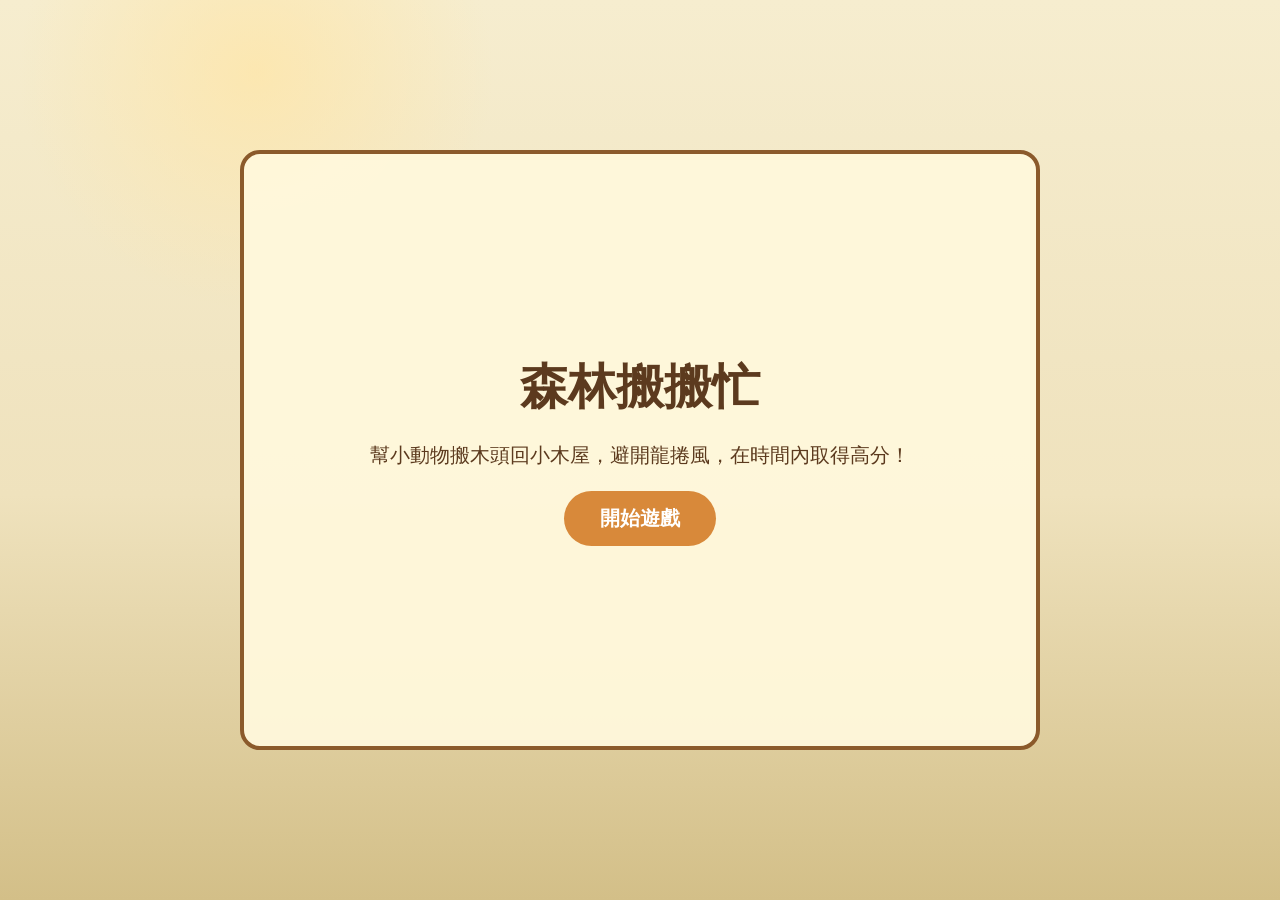
==== mobile.html @ 2d174515 "1006 14:26" ====
<!DOCTYPE html>
<html lang="zh-TW">
<head>
  <meta charset="UTF-8">
  <meta name="viewport" content="width=device-width, initial-scale=1.0">
  <title>森林搬搬忙</title>
  <link rel="stylesheet" href="mobile.css">
  </head>
<body>
  <div id="startScreen" class="start-screen">
    <h1>森林搬搬忙</h1>
    <p>幫小動物搬木頭回小木屋，避開龍捲風，在時間內取得高分！</p>
    <button id="showNameButton">開始遊戲</button>
  </div>
  <div id="tutorialScreen" class="tutorial-screen hidden">
    <div class="tutorial-header">
      <h2>遊戲說明</h2>
      <p>先看懂玩法，再開始森林搬搬忙！</p>
    </div>

    <div class="tutorial-grid">
      <article class="tutorial-card">
        <div class="tutorial-visual move-keys">
          <div class="wasd-keys">
            <div class="key-row key-row-center">
              <span class="game-key">W</span>
            </div>
            <div class="key-row">
              <span class="game-key">A</span>
              <span class="game-key">S</span>
              <span class="game-key">D</span>
            </div>
          </div>
          <div class="arrow-key-pad">
            <div class="key-row key-row-center">
              <span class="game-key">↑</span>
            </div>
            <div class="key-row">
              <span class="game-key">←</span>
              <span class="game-key">↓</span>
              <span class="game-key">→</span>
            </div>
          </div>
        </div>
        <p>用 WASD 或方向鍵移動水獺。</p>
      </article>

      <article class="tutorial-card">
        <div class="tutorial-visual single-key-wrap">
          <span class="game-key big-key">E</span>
        </div>
        <p>靠近石頭時按 E 撿起石頭。</p>
      </article>

      <article class="tutorial-card">
        <div class="tutorial-visual single-key-wrap">
          <span class="game-key space-key">SPACE</span>
        </div>
        <p>靠近木頭按空白鍵撿起，回小屋再按空白鍵放下。</p>
      </article>

      <article class="tutorial-card">
        <div class="tutorial-visual mouse-wrap">
          <div class="mouse-icon">
            <span class="mouse-left"></span>
          </div>
        </div>
        <p>按住滑鼠左鍵瞄準，放開後丟石頭攻擊狐狸。</p>
      </article>

      <article class="tutorial-card">
        <div class="tutorial-visual goal-visual">
          <img src="assets/otter.png" alt="水獺">
          <span class="goal-arrow">→</span>
          <img src="assets/wood.png" alt="木頭">
          <span class="goal-arrow">→</span>
          <img class="cabin-icon" src="assets/cabin.png" alt="小屋">
        </div>
        <p>目標是在時間內把木頭搬回家，分數越高越好。</p>
      </article>

      <article class="tutorial-card">
        <div class="tutorial-visual object-visual tornado-card-icon">
          <img src="assets/tornado.png" alt="颱風">
        </div>
        <p>颱風會守木頭，也會追玩家；被碰到木頭會掉落。</p>
      </article>

      <article class="tutorial-card">
        <div class="tutorial-visual object-visual">
          <img src="assets/fox.png" alt="狐狸">
        </div>
        <p>狐狸會偷放在家裡的木頭，牠回窩成功就會扣分。</p>
      </article>

      <article class="tutorial-card">
        <div class="tutorial-visual object-visual rock-card-icon">
          <img src="assets/rock.png" alt="石頭">
        </div>
        <p>石頭可以阻止狐狸，但不能跑去狐狸家侵門踏戶喔！</p>
      </article>
    </div>

    <button id="tutorialContinueButton" class="tutorial-start-button">我懂了，開始填名字</button>
  </div>

  <div id="nameScreen" class="name-screen hidden">
    <h2>輸入玩家名稱</h2>
    <input id="playerName" maxlength="12" placeholder="輸入名稱">
    <button id="confirmNameButton">確認開始</button>
    <p id="nameHint"></p>
  </div>

  <main id="gameShell" class="game-shell hidden">
    <section class="top-panel">
      <div>
        <h1>森林搬搬忙</h1>
        <p>60 秒內把木頭搬回小屋，挑戰最高分。</p>
      </div>
      <div class="score-board">
        <span>時間 <strong id="timeText">60</strong></span>
        <span>分數 <strong id="scoreText">0</strong></span>
      </div>
    </section>

    <canvas id="gameCanvas" width="1280" height="720"></canvas>

    <div id="joystickBase" class="joystick-base hidden">
      <div id="joystickKnob" class="joystick-knob"></div>
    </div>

    <button id="throwButton" class="throw-button hidden" type="button">
      🪨
    </button>

    <div id="gameAlert" class="game-alert hidden">
      <div class="game-alert-box">
        <h2>狐狸保護警告</h2>
        <p id="gameAlertText">不能侵門踏戶，打給動保喔!!!!</p>
        <button id="closeAlertButton">我知道了</button>
      </div>
    </div>

    <p id="messageText" class="mobile-message">點木頭搬回小屋，別讓狐狸偷走！</p>

  </main>

  <audio id="bgm" src="assets/bgm.mp3" loop preload="auto"></audio>
  <script src="mobile-game.js"></script>
</body>
</html>
---- mobile.css ----
* {
  box-sizing: border-box;
}

.start-screen {
    position: absolute;
    width: 800px;
    height: 600px;
    background: rgba(255, 248, 220, 0.95);
    border: 4px solid #8b5a2b;
    border-radius: 20px;
    text-align: center;
    z-index: 10;

    display: flex;
    flex-direction: column;
    justify-content: center;
    align-items: center;
}

.start-screen h1 {
    font-size: 48px;
    color: #5c3a1e;
    margin-bottom: 20px;
}

.start-screen p {
    font-size: 20px;
    color: #5c3a1e;
    width: 70%;
    line-height: 1.6;
}

#showNameButton,
#confirmNameButton {
    margin-top: 20px;
    padding: 14px 36px;
    font-size: 20px;
    border: none;
    border-radius: 999px;
    background: #d8893a;
    color: white;
    cursor: pointer;
}

#showNameButton:hover,
#confirmNameButton:hover {
    background: #b96f2d;
}

.hidden {
  display: none !important;
}

.name-screen {
  position: absolute;
  width: 520px;
  min-height: 300px;
  background: rgba(255, 248, 220, 0.96);
  border: 4px solid #8b5a2b;
  border-radius: 20px;
  text-align: center;
  z-index: 10;
  padding: 40px;

  display: flex;
  flex-direction: column;
  justify-content: center;
  align-items: center;
  gap: 16px;
}

.name-screen h2 {
  font-size: 34px;
  color: #5c3a1e;
  margin: 0;
}

.name-screen input {
  width: 260px;
  padding: 12px;
  font-size: 18px;
  border: 2px solid #8b5a2b;
  border-radius: 8px;
}

#nameHint {
  color: #a04224;
  min-height: 24px;
}

body {
  margin: 0;
  min-height: 100vh;
  font-family: "Microsoft JhengHei", Arial, sans-serif;
  background:
    radial-gradient(circle at 20% 8%, rgba(255, 229, 165, 0.7), transparent 18%),
    linear-gradient(180deg, #f6edcf 0%, #efe2bd 55%, #d3bf88 100%);
  color: #3d2c1d;
  display: flex;
  align-items: center;
  justify-content: center;
}

.game-shell {
  width: min(960px, 96vw);
  padding: 20px;
}

.top-panel,
.bottom-panel {
  display: flex;
  align-items: center;
  justify-content: space-between;
  gap: 16px;
}

h1 {
  margin: 0 0 6px;
  font-size: 32px;
}

p {
  margin: 0;
}

.score-board {
  display: flex;
  gap: 12px;
  font-size: 20px;
}

.score-board span {
  background: rgba(255, 248, 223, 0.9);
  border: 2px solid #9a7442;
  padding: 8px 14px;
  border-radius: 8px;
}

canvas {
  width: 100%;
  display: block;
  margin: 16px 0;
  background: #efe2bd;
  border: 4px solid #5c3b26;
  border-radius: 8px;
  box-shadow: 0 10px 30px rgba(61, 44, 29, 0.2);
}

.bottom-panel {
  align-items: flex-start;
}

label {
  display: block;
  margin-bottom: 6px;
  font-weight: 700;
}

input {
  width: 180px;
  padding: 10px;
  border: 2px solid #78945d;
  border-radius: 6px;
  font-size: 16px;
}

.button-row {
  display: flex;
  gap: 10px;
}

button {
  padding: 10px 18px;
  border: 0;
  border-radius: 6px;
  background: #2f6f37;
  color: white;
  font-weight: 700;
  cursor: pointer;
}

button:disabled {
  background: #9ead9a;
  cursor: default;
}

#messageText {
  flex: 1;
  line-height: 1.6;
}

.ranking-panel {
  margin-top: 16px;
  background: rgba(255, 248, 223, 0.9);
  border: 2px solid #9a7442;
  border-radius: 8px;
  padding: 14px 18px;
}

.ranking-panel h2 {
  margin: 0 0 10px;
  font-size: 22px;
}

#rankingList {
  margin: 0;
  padding-left: 24px;
}

#rankingList li {
  padding: 6px 0;
  font-size: 17px;
}

.game-alert {
  position: fixed;
  inset: 0;
  background: rgba(60, 43, 25, 0.35);
  display: flex;
  align-items: center;
  justify-content: center;
  z-index: 50;
}

.game-alert.hidden {
  display: none;
}

.game-alert-box {
  width: 380px;
  padding: 28px 32px;
  text-align: center;
  background: rgba(255, 248, 220, 0.98);
  border: 5px solid #8b5a2b;
  border-radius: 28px;
  box-shadow: 0 12px 0 rgba(92, 58, 30, 0.25);
  color: #5c3a1e;
}

.game-alert-box h2 {
  margin: 0 0 14px;
  font-size: 28px;
}

.game-alert-box p {
  margin: 0 0 22px;
  font-size: 20px;
  line-height: 1.6;
  font-weight: bold;
}

.game-alert-box button {
  padding: 10px 24px;
  border: none;
  border-radius: 999px;
  background: #2f7d46;
  color: white;
  font-size: 18px;
  font-weight: bold;
  cursor: pointer;
}

.game-alert-box button:hover {
  background: #256b3a;
}
.tutorial-screen {
  position: absolute;
  width: min(1080px, 96vw);
  min-height: 680px;
  padding: 28px;
  background: rgba(255, 248, 220, 0.97);
  border: 5px solid #8b5a2b;
  border-radius: 28px;
  box-shadow: 0 16px 40px rgba(61, 44, 29, 0.22);
  color: #5c3a1e;
  z-index: 10;
}

.tutorial-header {
  text-align: center;
  margin-bottom: 18px;
}

.tutorial-header h2 {
  margin: 0 0 8px;
  font-size: 38px;
}

.tutorial-header p {
  font-size: 18px;
  font-weight: bold;
}

.tutorial-grid {
  display: grid;
  grid-template-columns: repeat(4, 1fr);
  gap: 14px;
}

.tutorial-card {
  min-height: 230px;
  padding: 14px;
  background: rgba(255, 255, 240, 0.72);
  border: 3px solid #b9854f;
  border-radius: 20px;
  display: flex;
  flex-direction: column;
  align-items: center;
  justify-content: space-between;
  text-align: center;
}

.tutorial-visual {
  width: 100%;
  height: 140px;
  display: flex;
  align-items: center;
  justify-content: center;
}

.tutorial-card p {
  min-height: 54px;
  font-size: 16px;
  line-height: 1.45;
  font-weight: bold;
}

.key-group,
.wasd-keys,
.arrow-key-pad {
  flex-direction: column;
  gap: 6px;
}

.key-row {
  display: flex;
  gap: 7px;
}

.key-row-center {
  justify-content: center;
}

.game-key {
  min-width: 46px;
  height: 46px;
  padding: 6px 10px;
  background: #fff1d2;
  border: 3px solid #3d4451;
  border-radius: 11px;
  box-shadow: 5px 7px 0 #6d7889;
  color: #1e1a16;
  display: inline-flex;
  align-items: center;
  justify-content: center;
  font-size: 25px;
  font-weight: 900;
}

.arrow-keys {
  display: grid;
  grid-template-columns: repeat(4, 30px);
  gap: 5px;
  margin-top: 7px;
}

.small-key {
  min-width: 30px;
  height: 30px;
  border-width: 2px;
  border-radius: 8px;
  box-shadow: 3px 4px 0 #6d7889;
  font-size: 17px;
}

.single-key-wrap,
.mouse-wrap {
  align-items: center;
}

.big-key {
  min-width: 82px;
  height: 82px;
  font-size: 42px;
  border-radius: 17px;
  box-shadow: 7px 9px 0 #6d7889;
}

.space-key {
  width: 190px;
  height: 58px;
  font-size: 28px;
  border-radius: 16px;
}

.mouse-icon {
  width: 82px;
  height: 118px;
  background: #fff1d2;
  border: 4px solid #3d4451;
  border-radius: 42px 42px 34px 34px;
  box-shadow: 7px 9px 0 #6d7889;
  position: relative;
  overflow: hidden;
}

.mouse-icon::before {
  content: "";
  position: absolute;
  top: 18px;
  left: 50%;
  width: 4px;
  height: 34px;
  background: #3d4451;
  transform: translateX(-50%);
}

.mouse-left {
  position: absolute;
  top: 0;
  left: 0;
  width: 41px;
  height: 54px;
  background: #f6c77c;
  border-right: 3px solid #3d4451;
  border-bottom: 3px solid #3d4451;
  border-radius: 40px 0 14px 0;
}

.goal-visual {
  gap: 8px;
}

.goal-visual img,
.object-visual img {
  max-width: 82px;
  max-height: 92px;
  object-fit: contain;
}

.goal-arrow {
  font-size: 28px;
  font-weight: 900;
  color: #8b5a2b;
}

.mini-cabin {
  width: 72px;
  height: 62px;
  background: linear-gradient(#b86f38, #8f542b);
  border: 3px solid #5c3a1e;
  border-radius: 8px;
  color: #fff4d7;
  display: flex;
  align-items: center;
  justify-content: center;
  font-weight: 900;
  position: relative;
}

.mini-cabin::before {
  content: "";
  position: absolute;
  top: -27px;
  left: 5px;
  border-left: 29px solid transparent;
  border-right: 29px solid transparent;
  border-bottom: 28px solid #6b2d1c;
}

.tornado-card-icon img {
  width: 82px;
}

.rock-card-icon img {
  width: 72px;
}

.tutorial-start-button {
  display: block;
  margin: 22px auto 0;
  padding: 13px 34px;
  border-radius: 999px;
  background: #2f7d46;
  font-size: 20px;
}

.tutorial-start-button:hover {
  background: #256b3a;
}

@media (max-width: 900px) {
  .tutorial-screen {
    position: static;
    margin: 20px;
  }

  .tutorial-grid {
    grid-template-columns: repeat(2, 1fr);
  }
}

.mini-tornado {
  width: 86px;
  height: 104px;
  position: relative;
}

.mini-tornado::before,
.mini-tornado::after {
  content: "";
  position: absolute;
  left: 50%;
  transform: translateX(-50%);
  border-radius: 50%;
  background: rgba(120, 126, 128, 0.75);
  box-shadow: inset 0 0 12px rgba(70, 70, 70, 0.35);
}

.mini-tornado::before {
  top: 8px;
  width: 84px;
  height: 30px;
}

.mini-tornado::after {
  top: 26px;
  width: 64px;
  height: 68px;
  clip-path: polygon(8% 0, 92% 0, 62% 100%, 38% 100%);
}

.move-keys {
  gap: 14px;
}

.wasd-keys,
.arrow-key-pad {
  display: flex;
}

.move-keys .game-key {
  min-width: 36px;
  height: 36px;
  border-width: 2px;
  border-radius: 9px;
  box-shadow: 4px 5px 0 #6d7889;
  font-size: 20px;
}

.cabin-icon {
  width: 82px;
  max-height: 96px;
  object-fit: contain;
}

.mobile-controls {
  display: none;
}

@media (max-width: 1024px) and (orientation: landscape) {
  body {
    margin: 0;
    padding: 0;
    overflow: auto;
    background: #f8efd2;;
  }

  .start-screen,
  .name-screen,
  .tutorial-screen {
    width: 100%;
    min-height: 100vh;
    height: auto;
    overflow-y: auto;
    padding: 18px 20px 32px;
  }

  .tutorial-grid {
    height: auto;
    overflow: visible;
  }

  .tutorial-card {
    min-height: 170px;
  }

  .game-shell {
  width: 100vw;
  height: 100vh;
  padding: 0;
  position: fixed;
  inset: 0;
  overflow: hidden;
  display: flex;
  align-items: center;
  justify-content: center;
  background: #000;
}

  .top-panel {
    position: absolute;
    top: 10px;
    right: 10px;
    z-index: 20;
    display: block;
  }

  .top-panel h1,
  .top-panel p {
    display: none;
  }

  .score-board {
    display: flex;
    gap: 8px;
    font-size: 16px;
  }

  .score-board span {
    background: rgba(255, 248, 223, 0.85);
    border: 2px solid #8b5a2b;
    border-radius: 999px;
    padding: 6px 12px;
  }

  canvas {
  width: 100vw !important;
  height: auto !important;
  min-height: 100vh;
  margin: 0;
  border: none;
  border-radius: 0;
  box-shadow: none;
  display: block;
}

  .bottom-panel,
  .ranking-panel,
  .mobile-controls {
    display: none;
  }

  .game-alert {
    z-index: 50;
  }
}

/* 手機版遊戲畫面 */
body.mobile-playing {
  margin: 0;
  padding: 0;
  overflow: hidden;
  background: #f8efd2;
}

body.mobile-playing .game-shell {
  position: fixed;
  inset: 0;
  width: 100vw;
  height: 100vh;
  padding: 0;
  overflow: hidden;
  background: #f8efd2;;
}

body.mobile-playing canvas {
  width: 100vw;
  height: 100vh;
  display: block;
  margin: 0;
  border: none;
  border-radius: 0;
  box-shadow: none;
}

body.mobile-playing .top-panel {
  position: absolute;
  top: 10px;
  right: 10px;
  z-index: 20;
}

body.mobile-playing .top-panel > div:first-child {
  display: none;
}

body.mobile-playing .score-board {
  display: flex;
  gap: 8px;
  font-size: 15px;
}

body.mobile-playing .score-board span {
  background: rgba(255, 248, 223, 0.85);
  border: 2px solid #8b5a2b;
  border-radius: 999px;
  padding: 6px 12px;
}

.mobile-message {
  position: absolute;
  left: 12px;
  top: 12px;
  z-index: 20;
  max-width: 48vw;
  padding: 6px 10px;
  border-radius: 999px;
  background: rgba(255, 248, 223, 0.78);
  border: 2px solid rgba(139, 90, 43, 0.75);
  color: #5c3a1e;
  font-size: 14px;
  font-weight: bold;
  pointer-events: none;
}

.joystick-base {
  position: fixed;
  width: 96px;
  height: 96px;
  border-radius: 50%;
  background: rgba(92, 58, 30, 0.25);
  border: 3px solid rgba(92, 58, 30, 0.55);
  transform: translate(-50%, -50%);
  z-index: 30;
  pointer-events: none;
}

.joystick-knob {
  position: absolute;
  left: 50%;
  top: 50%;
  width: 42px;
  height: 42px;
  border-radius: 50%;
  background: #2f7d46;
  border: 3px solid #fff4d7;
  transform: translate(-50%, -50%);
}

.throw-button {
  position: fixed;
  right: 28px;
  bottom: 28px;
  width: 76px;
  height: 76px;
  border-radius: 50%;
  border: 4px solid #8b5a2b;
  background: radial-gradient(circle at 35% 30%, #fff4c9 0%, #e7c27c 45%, #b77b3c 100%);
  box-shadow: 0 8px 0 #5f3b1d, 0 12px 18px rgba(0, 0, 0, 0.28);
  font-size: 34px;
  z-index: 30;
  touch-action: none;
}

.throw-button:active {
  transform: translateY(4px);
  box-shadow: 0 4px 0 #5f3b1d, 0 8px 14px rgba(0, 0, 0, 0.24);
}
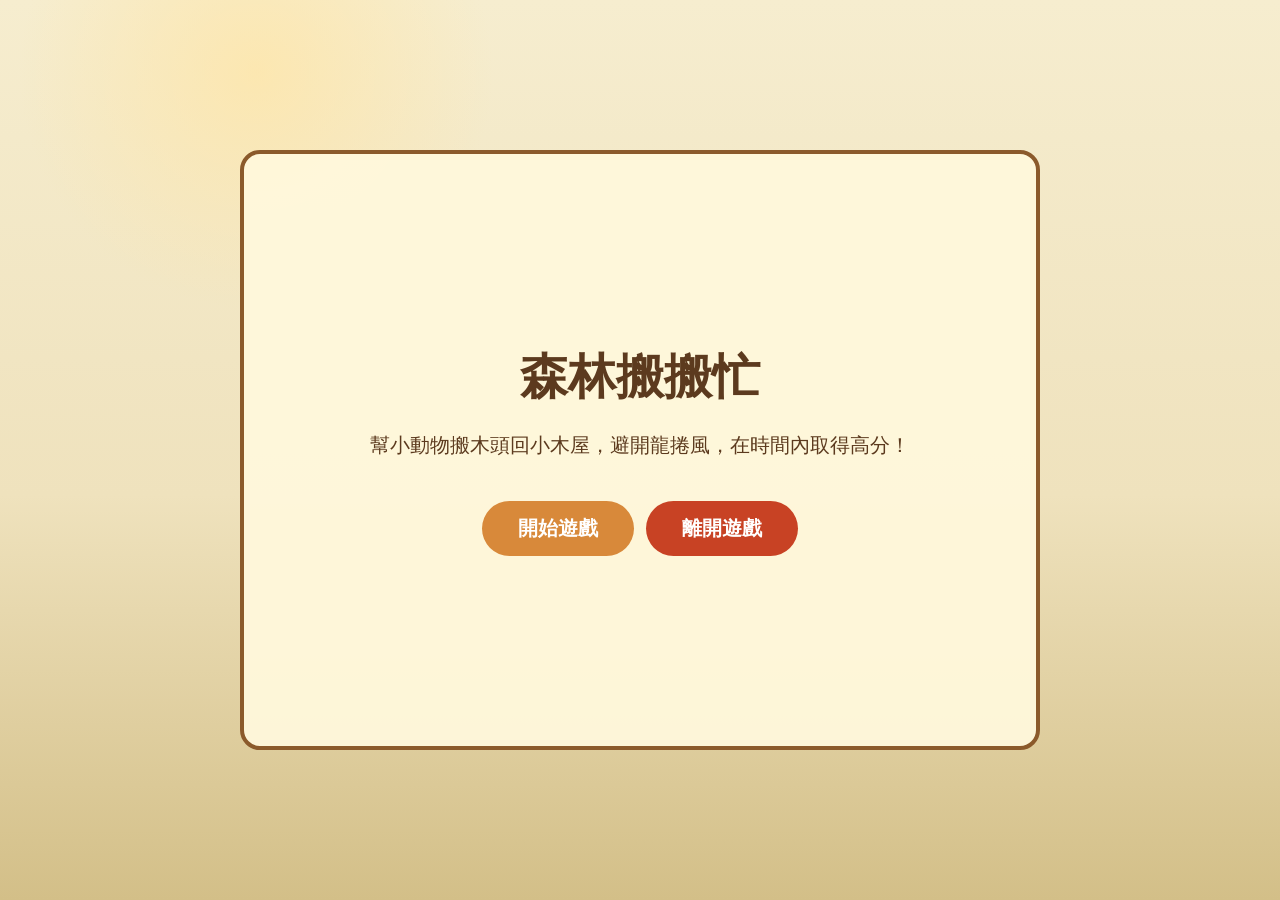
==== commit 3feb6327: "1006 15:08" ====
--- a/mobile.html
+++ b/mobile.html
@@ -10,7 +10,10 @@
   <div id="startScreen" class="start-screen">
     <h1>森林搬搬忙</h1>
     <p>幫小動物搬木頭回小木屋，避開龍捲風，在時間內取得高分！</p>
-    <button id="showNameButton">開始遊戲</button>
+    <div class="start-button-row">
+      <button id="showNameButton">開始遊戲</button>
+      <button id="exitGameButton" type="button">離開遊戲</button>
+    </div>
   </div>
   <div id="tutorialScreen" class="tutorial-screen hidden">
     <div class="tutorial-header">
@@ -18,54 +21,23 @@
       <p>先看懂玩法，再開始森林搬搬忙！</p>
     </div>
 
-    <div class="tutorial-grid">
+    <div class="tutorial-grid mobile-tutorial-grid">
       <article class="tutorial-card">
-        <div class="tutorial-visual move-keys">
-          <div class="wasd-keys">
-            <div class="key-row key-row-center">
-              <span class="game-key">W</span>
-            </div>
-            <div class="key-row">
-              <span class="game-key">A</span>
-              <span class="game-key">S</span>
-              <span class="game-key">D</span>
-            </div>
-          </div>
-          <div class="arrow-key-pad">
-            <div class="key-row key-row-center">
-              <span class="game-key">↑</span>
-            </div>
-            <div class="key-row">
-              <span class="game-key">←</span>
-              <span class="game-key">↓</span>
-              <span class="game-key">→</span>
-            </div>
+        <div class="tutorial-visual joystick-demo">
+          <div class="demo-joystick-base">
+            <div class="demo-joystick-knob"></div>
           </div>
         </div>
-        <p>用 WASD 或方向鍵移動水獺。</p>
+        <p>按住遊戲畫面會出現搖桿，拖曳方向控制水獺移動。</p>
       </article>
 
       <article class="tutorial-card">
-        <div class="tutorial-visual single-key-wrap">
-          <span class="game-key big-key">E</span>
+        <div class="tutorial-visual goal-visual">
+          <img src="assets/wood.png" alt="木頭">
+          <span class="goal-arrow">＋</span>
+          <img src="assets/rock.png" alt="石頭">
         </div>
-        <p>靠近石頭時按 E 撿起石頭。</p>
-      </article>
-
-      <article class="tutorial-card">
-        <div class="tutorial-visual single-key-wrap">
-          <span class="game-key space-key">SPACE</span>
-        </div>
-        <p>靠近木頭按空白鍵撿起，回小屋再按空白鍵放下。</p>
-      </article>
-
-      <article class="tutorial-card">
-        <div class="tutorial-visual mouse-wrap">
-          <div class="mouse-icon">
-            <span class="mouse-left"></span>
-          </div>
-        </div>
-        <p>按住滑鼠左鍵瞄準，放開後丟石頭攻擊狐狸。</p>
+        <p>靠近木頭或石頭後，直接點它就可以撿起來。</p>
       </article>
 
       <article class="tutorial-card">
@@ -76,14 +48,22 @@
           <span class="goal-arrow">→</span>
           <img class="cabin-icon" src="assets/cabin.png" alt="小屋">
         </div>
-        <p>目標是在時間內把木頭搬回家，分數越高越好。</p>
+        <p>拿到木頭後靠近小屋，點小屋附近就能放下得分。</p>
+      </article>
+
+      <article class="tutorial-card">
+        <div class="tutorial-visual throw-demo">
+          <button class="demo-throw-button" type="button">🪨</button>
+          <span class="goal-arrow">↗</span>
+        </div>
+        <p>撿到石頭後，右下角會出現投石按鈕；按住拖曳瞄準，放開發射。</p>
       </article>
 
       <article class="tutorial-card">
         <div class="tutorial-visual object-visual tornado-card-icon">
           <img src="assets/tornado.png" alt="颱風">
         </div>
-        <p>颱風會守木頭，也會追玩家；被碰到木頭會掉落。</p>
+        <p>颱風會巡邏木頭，也會追玩家；被碰到時木頭會掉落。</p>
       </article>
 
       <article class="tutorial-card">
@@ -97,7 +77,14 @@
         <div class="tutorial-visual object-visual rock-card-icon">
           <img src="assets/rock.png" alt="石頭">
         </div>
-        <p>石頭可以阻止狐狸，但不能跑去狐狸家侵門踏戶喔！</p>
+        <p>石頭可以打退狐狸；拖曳距離夠時，按鈕會變紅表示可以發射。</p>
+      </article>
+
+      <article class="tutorial-card">
+        <div class="tutorial-visual object-visual">
+          <img src="assets/fox-den.png" alt="狐狸窩">
+        </div>
+        <p>拿石頭時不能跑去狐狸家侵門踏戶，不然會被彈開警告喔！</p>
       </article>
     </div>
 
@@ -121,6 +108,7 @@
         <span>時間 <strong id="timeText">60</strong></span>
         <span>分數 <strong id="scoreText">0</strong></span>
       </div>
+      <button id="mobileCloseGameButton" class="mobile-close-game-button" type="button" aria-label="回首頁">×</button>
     </section>
 
     <canvas id="gameCanvas" width="1280" height="720"></canvas>
@@ -145,6 +133,19 @@
 
   </main>
 
+  <section id="mobileResultScreen" class="mobile-result-screen hidden">
+    <div class="mobile-result-card">
+      <h2>遊戲結束！</h2>
+      <p id="finalScoreText">本局分數：0</p>
+      <div class="mobile-ranking-panel">
+        <h3>排行榜</h3>
+        <ol id="mobileRankingList"></ol>
+      </div>
+      <button id="mobileRestartButton" type="button">重新開始</button>
+      <button id="mobileHomeButton" type="button">回首頁</button>
+    </div>
+  </section>
+
   <audio id="bgm" src="assets/bgm.mp3" loop preload="auto"></audio>
   <script src="mobile-game.js"></script>
 </body>
@@ -155,3 +156,4 @@
 
 
 
+
--- a/mobile.css
+++ b/mobile.css
@@ -757,4 +757,211 @@
 .throw-button:active {
   transform: translateY(4px);
   box-shadow: 0 4px 0 #5f3b1d, 0 8px 14px rgba(0, 0, 0, 0.24);
-}+}
+
+.throw-button.aiming {
+  background: radial-gradient(circle at 35% 30%, #fff9d7 0%, #ffd36d 45%, #d98b2b 100%);
+  transform: scale(1.08);
+}
+
+.throw-button.ready {
+  background: radial-gradient(circle at 35% 30%, #ffe0b5 0%, #ff915a 45%, #c84224 100%);
+  border-color: #7d1f15;
+  box-shadow: 0 8px 0 #4d160f, 0 0 18px rgba(255, 78, 42, 0.65);
+}
+
+.joystick-demo,
+.throw-demo {
+  gap: 16px;
+}
+
+.demo-joystick-base {
+  width: 92px;
+  height: 92px;
+  border-radius: 50%;
+  background: rgba(92, 58, 30, 0.22);
+  border: 4px solid rgba(92, 58, 30, 0.55);
+  position: relative;
+}
+
+.demo-joystick-knob {
+  position: absolute;
+  left: 58px;
+  top: 28px;
+  width: 42px;
+  height: 42px;
+  border-radius: 50%;
+  background: #2f7d46;
+  border: 3px solid #fff4d7;
+}
+
+.demo-throw-button {
+  width: 76px;
+  height: 76px;
+  border-radius: 50%;
+  border: 4px solid #7d1f15;
+  background: radial-gradient(circle at 35% 30%, #ffe0b5 0%, #ff915a 45%, #c84224 100%);
+  box-shadow: 0 8px 0 #4d160f, 0 0 18px rgba(255, 78, 42, 0.55);
+  font-size: 34px;
+  padding: 0;
+}
+
+.mobile-result-screen {
+  position: fixed;
+  inset: 0;
+  z-index: 60;
+  display: flex;
+  align-items: center;
+  justify-content: center;
+  padding: 18px;
+  background:
+    radial-gradient(circle at 20% 8%, rgba(255, 229, 165, 0.7), transparent 18%),
+    linear-gradient(180deg, #f6edcf 0%, #efe2bd 55%, #d3bf88 100%);
+}
+
+.mobile-result-card {
+  width: min(720px, 94vw);
+  max-height: 92vh;
+  overflow-y: auto;
+  padding: 24px 30px;
+  text-align: center;
+  background: rgba(255, 248, 220, 0.97);
+  border: 5px solid #8b5a2b;
+  border-radius: 28px;
+  box-shadow: 0 16px 40px rgba(61, 44, 29, 0.22);
+  color: #5c3a1e;
+}
+
+.mobile-result-card h2 {
+  margin: 0 0 8px;
+  font-size: 36px;
+}
+
+#finalScoreText {
+  margin-bottom: 16px;
+  font-size: 22px;
+  font-weight: bold;
+}
+
+.mobile-ranking-panel {
+  margin: 12px auto 18px;
+  padding: 14px 18px;
+  background: rgba(255, 255, 240, 0.72);
+  border: 3px solid #b9854f;
+  border-radius: 20px;
+  text-align: left;
+}
+
+.mobile-ranking-panel h3 {
+  margin: 0 0 10px;
+  text-align: center;
+  font-size: 24px;
+}
+
+#mobileRankingList {
+  margin: 0;
+  padding-left: 30px;
+}
+
+#mobileRankingList li {
+  padding: 6px 0;
+  font-size: 18px;
+  font-weight: bold;
+}
+
+#mobileRestartButton {
+  padding: 13px 34px;
+  border-radius: 999px;
+  background: #2f7d46;
+  font-size: 20px;
+}
+
+#mobileRestartButton:hover {
+  background: #256b3a;
+}
+
+
+#mobileHomeButton {
+  margin-left: 10px;
+  padding: 13px 34px;
+  border-radius: 999px;
+  background: #8b5a2b;
+  font-size: 20px;
+}
+
+#mobileHomeButton:hover {
+  background: #70451f;
+}
+
+@media (max-width: 1024px) and (orientation: landscape) {
+  #mobileHomeButton,
+  #mobileRestartButton {
+    margin: 6px;
+    padding: 11px 28px;
+    font-size: 18px;
+  }
+}
+
+
+.start-button-row {
+  display: flex;
+  gap: 12px;
+  margin-top: 20px;
+}
+
+#exitGameButton {
+  margin-top: 20px;
+  padding: 14px 36px;
+  font-size: 20px;
+  border: none;
+  border-radius: 999px;
+  background: #c84224;
+  color: white;
+  cursor: pointer;
+}
+
+#exitGameButton:hover {
+  background: #a9311c;
+}
+
+.mobile-close-game-button {
+  width: 34px;
+  height: 34px;
+  padding: 0;
+  border-radius: 50%;
+  border: 2px solid #fff4d7;
+  background: #c84224;
+  color: #fff4d7;
+  font-size: 24px;
+  line-height: 1;
+  font-weight: 900;
+  box-shadow: 0 3px 0 #7d1f15, 0 4px 10px rgba(0, 0, 0, 0.22);
+  display: inline-flex;
+  align-items: center;
+  justify-content: center;
+}
+
+.mobile-close-game-button:hover,
+.mobile-close-game-button:active {
+  background: #a9311c;
+}
+
+body.mobile-playing .top-panel {
+  display: flex;
+  align-items: center;
+  gap: 8px;
+}
+
+@media (max-width: 1024px) and (orientation: landscape) {
+  .start-button-row {
+    justify-content: center;
+    flex-wrap: wrap;
+  }
+
+  .mobile-close-game-button {
+    width: 32px;
+    height: 32px;
+    font-size: 22px;
+  }
+}
+
